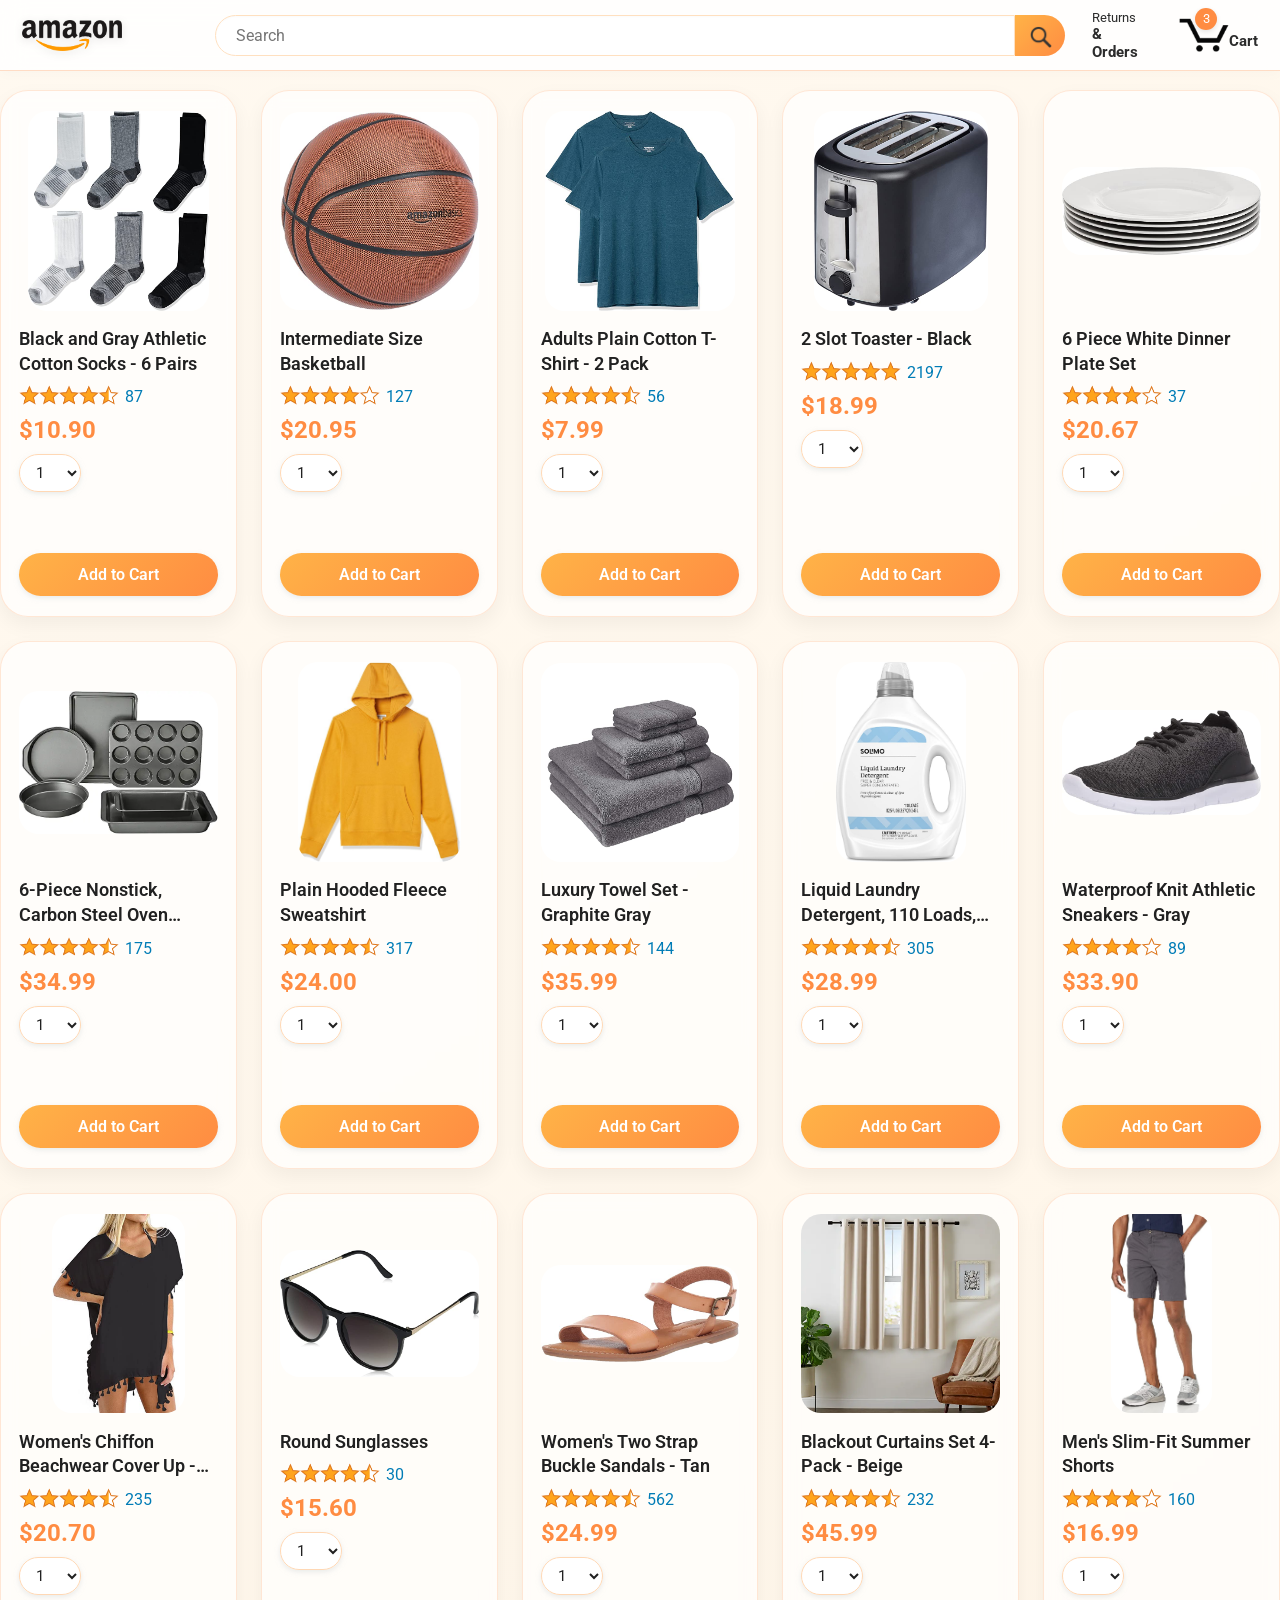
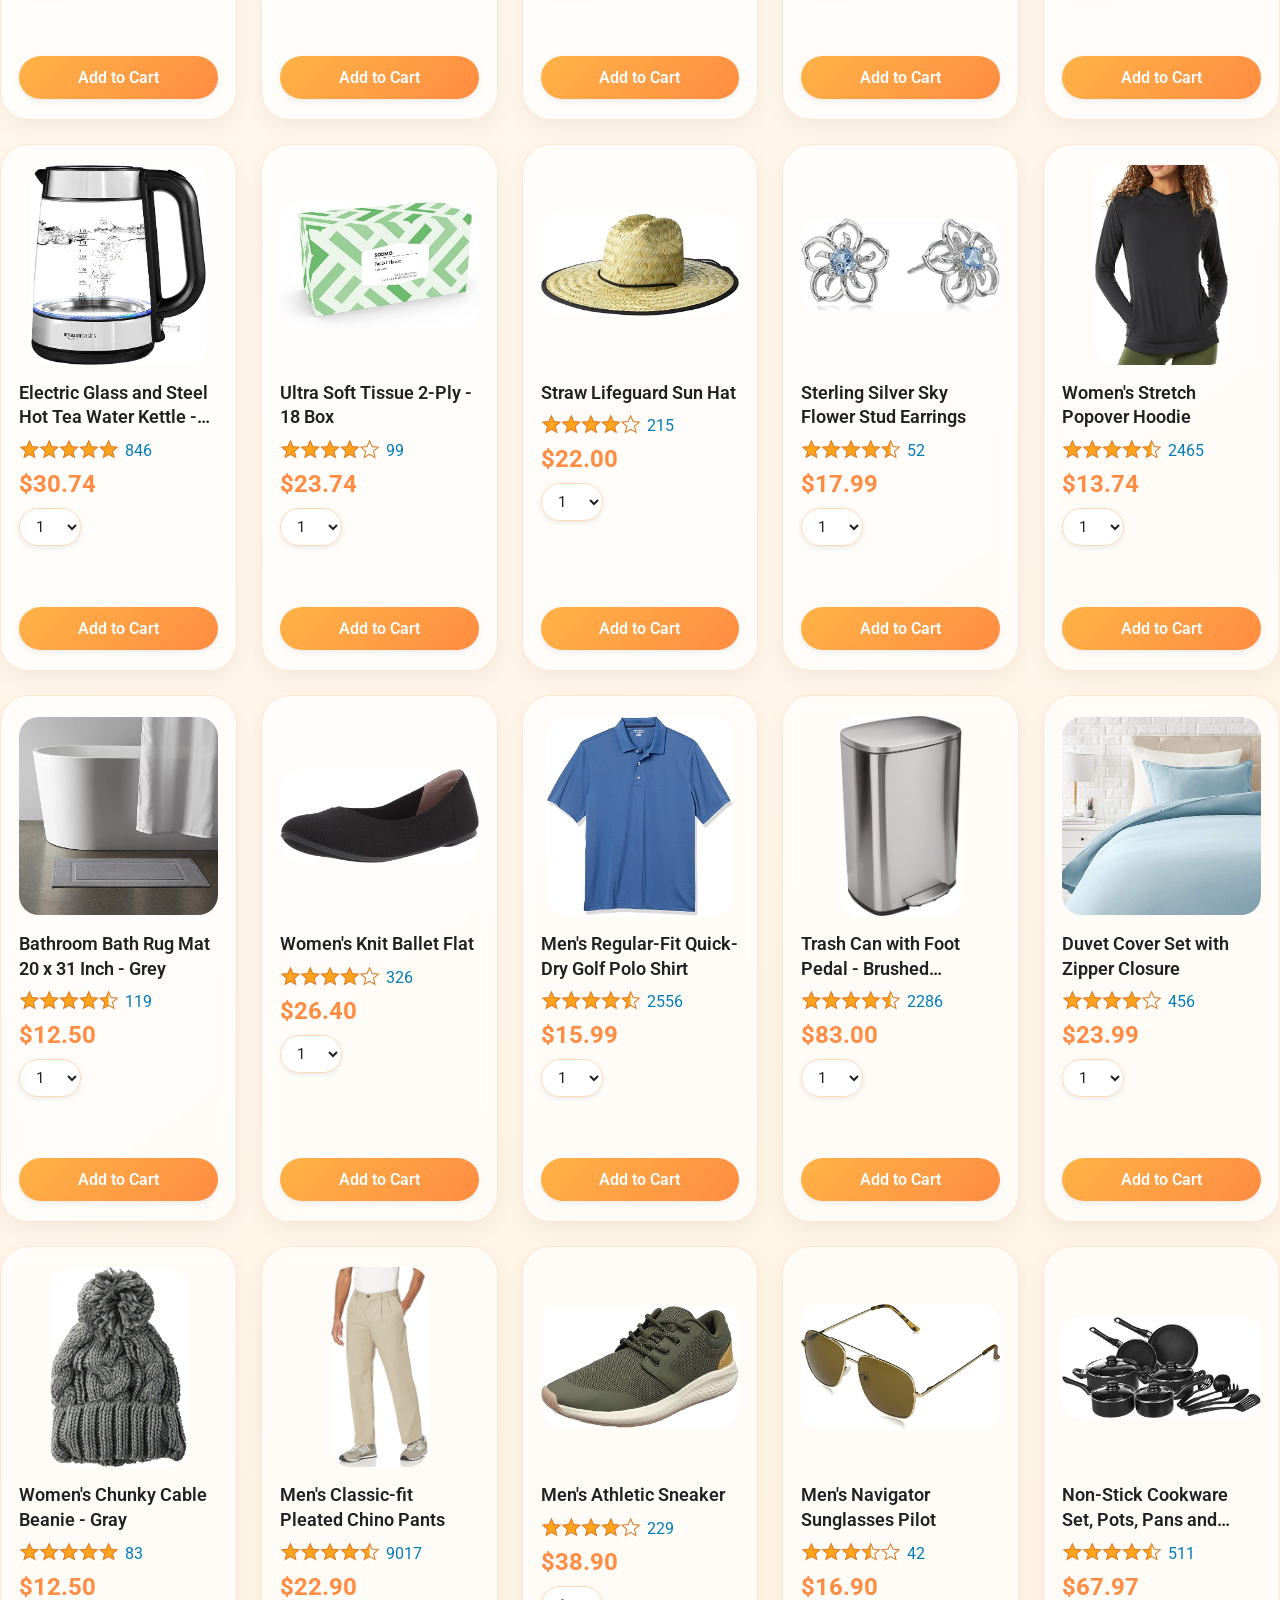
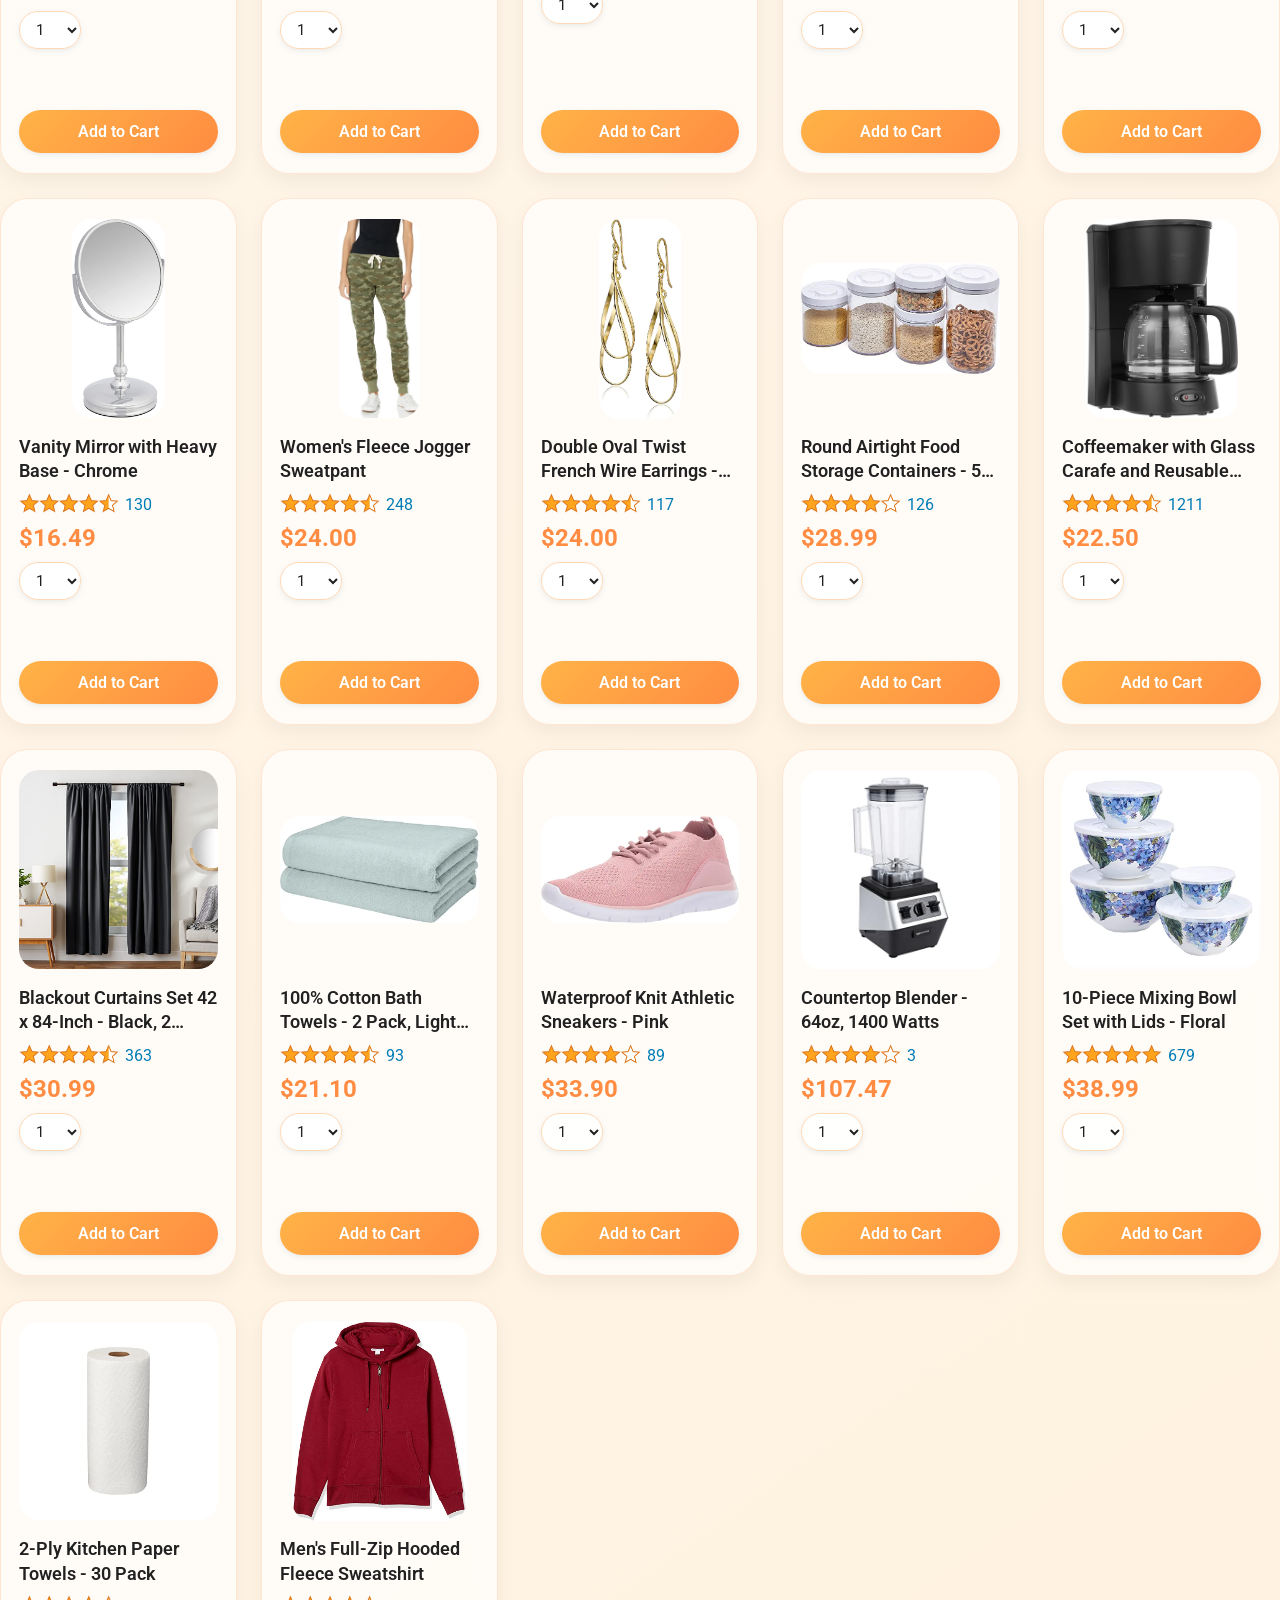
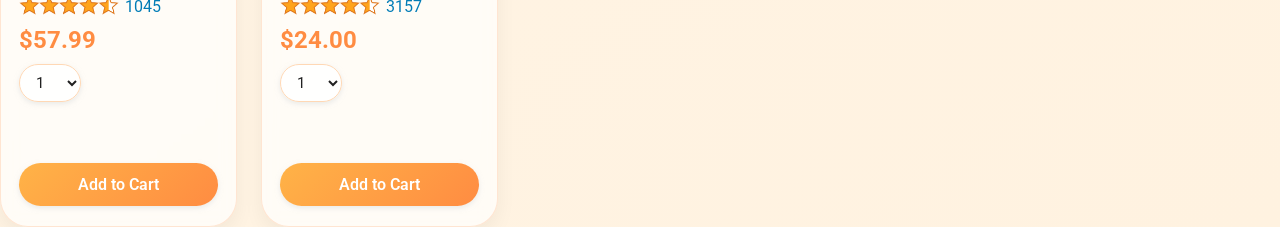
==== index.html @ 6aee3cc6 "Add files via upload" ====
<!doctype html>
<html>
  <head>
    <title>Amazon Project</title>

    <meta name="viewport" content="width=device-width, initial-scale=1" />

    <link rel="preconnect" href="https://fonts.googleapis.com" />
    <link rel="preconnect" href="https://fonts.gstatic.com" crossorigin />
    <link
      href="https://fonts.googleapis.com/css2?family=Roboto:wght@400;500;700&display=swap"
      rel="stylesheet"
    />

    <link rel="stylesheet" href="styles/shared/general.css" />
    <link rel="stylesheet" href="styles/shared/amazon-header.css" />
    <link rel="stylesheet" href="styles/pages/amazon.css" />
  </head>

  <body>
    <div class="amazon-header">
      <div class="amazon-header-left-section">
        <a href="amazon.html" class="header-link">
          <img class="amazon-logo" src="images/amazon-logo.png" />
          <img
            class="amazon-mobile-logo"
            src="images/amazon-mobile-logo-white.png"
          />
        </a>
      </div>

      <div class="amazon-header-middle-section">
        <input class="search-bar" type="text" placeholder="Search" />
        <button class="search-button">
          <img class="search-icon" src="images/icons/search-icon.png" />
        </button>
      </div>

      <div class="amazon-header-right-section">
        <a class="orders-link header-link" href="orders.html">
          <span class="returns-text">Returns</span>
          <span class="orders-text">& Orders</span>
        </a>

        <a class="cart-link header-link" href="checkout.html">
          <img class="cart-icon" src="images/icons/cart-icon.png" />
          <div class="cart-quantity js-cart-quantity">0</div>
          <div class="cart-text">Cart</div>
        </a>
      </div>
    </div>

    <div class="main">
      <div class="products-grid js-products-grid"></div>
    </div>

    <script type="module" src="scripts/amazon.js"></script>
  </body>
</html>
---- styles/shared/general.css ----
/* ----- Jelly Glass Theme ----- */
:root {
  --orange-primary: #ff8c42;
  --orange-gradient: linear-gradient(135deg, #ffb347, #ff8c42);
  --orange-light: #ffe3c9;
  --glass-bg: rgba(255, 255, 255, 0.7);
  --glass-border: rgba(255, 140, 66, 0.2);
  --shadow-sm: 0 8px 20px rgba(0, 0, 0, 0.05);
  --shadow-hover: 0 12px 28px rgba(0, 0, 0, 0.1);
  --transition-bounce: all 0.3s cubic-bezier(0.2, 0.9, 0.4, 1.1);
}

body {
  font-family: Roboto, Arial;
  color: rgb(33, 33, 33);
  margin: 0;
  background: linear-gradient(145deg, #fff9f0 0%, #fff2e0 100%);
}

p {
  margin: 0;
}

button {
  cursor: pointer;
}

select {
  cursor: pointer;
}

input,
select,
button {
  font-family: Roboto, Arial;
}

.button-primary {
  color: rgb(33, 33, 33);
  background-color: rgb(255, 216, 20);
  border: 1px solid rgb(252, 210, 0);
  border-radius: 8px;
  cursor: pointer;
  box-shadow: 0 2px 5px rgba(213, 217, 217, 0.5);
}

.button-primary:hover {
  background-color: rgb(247, 202, 0);
  border: 1px solid rgb(242, 194, 0);
}

.button-primary:active {
  background: rgb(255, 216, 20);
  border-color: rgb(252, 210, 0);
  box-shadow: none;
}

.button-secondary {
  color: rgb(33, 33, 33);
  background: white;
  border: 1px solid rgb(213, 217, 217);
  border-radius: 8px;
  cursor: pointer;
  box-shadow: 0 2px 5px rgba(213, 217, 217, 0.5);
}

.button-secondary:hover {
  background-color: rgb(247, 250, 250);
}

.button-secondary:active {
  background-color: rgb(237, 253, 255);
  box-shadow: none;
}

/* Limit text to 2 lines */
.limit-text-to-2-lines {
  display: -webkit-box;
  -webkit-line-clamp: 2;
  -webkit-box-orient: vertical;
  overflow: hidden;
}

.link-primary {
  color: rgb(1, 124, 182);
  cursor: pointer;
}

.link-primary:hover {
  color: rgb(196, 80, 0);
}

/* Dropdown selectors */
select {
  color: rgb(33, 33, 33);
  background-color: rgb(240, 240, 240);
  border: 1px solid rgb(213, 217, 217);
  border-radius: 8px;
  padding: 3px 5px;
  font-size: 15px;
  cursor: pointer;
  box-shadow: 0 2px 5px rgba(213, 217, 217, 0.5);
}

select:focus,
input:focus {
  outline: 2px solid rgb(255, 153, 0);
}

/* Jelly glass additions */
.glass-card {
  background: var(--glass-bg);
  backdrop-filter: blur(12px);
  border: 1px solid var(--glass-border);
  border-radius: 28px;
  box-shadow: var(--shadow-sm);
  transition: var(--transition-bounce);
}

.jelly-hover {
  transition: var(--transition-bounce);
}
.jelly-hover:hover {
  transform: scale(1.02) translateY(-3px);
  box-shadow: var(--shadow-hover);
}

.btn-orange {
  background: var(--orange-gradient);
  border: none;
  color: white;
  font-weight: 600;
  border-radius: 40px;
  padding: 10px 20px;
  box-shadow: 0 4px 10px rgba(255, 140, 66, 0.3);
  transition: var(--transition-bounce);
}
.btn-orange:hover {
  transform: scale(1.02);
  box-shadow: 0 6px 14px rgba(255, 140, 66, 0.4);
}
.btn-orange:active {
  transform: scale(0.98);
}
---- styles/shared/amazon-header.css ----
.amazon-header {
  background: rgba(255, 255, 255, 0.85);
  backdrop-filter: blur(12px);
  border-bottom: 1px solid rgba(255, 140, 66, 0.3);
  box-shadow: 0 4px 12px rgba(0, 0, 0, 0.02);
  position: fixed;
  top: 0;
  left: 0;
  right: 0;
  height: 70px;
  z-index: 1000;
  display: flex;
  align-items: center;
  justify-content: space-between;
  padding-left: 15px;
  padding-right: 15px;
}

.amazon-header-left-section {
  width: 180px;
}

@media (max-width: 800px) {
  .amazon-header-left-section {
    width: unset;
  }
}

.header-link {
  display: inline-block;
  padding: 6px;
  border-radius: 2px;
  cursor: pointer;
  text-decoration: none;
  border: 1px solid rgba(0, 0, 0, 0);
}

.header-link:hover {
  border: 1px solid white;
}

.amazon-logo {
  width: 100px;
  margin-top: 5px;
  filter: drop-shadow(0 2px 4px rgba(0, 0, 0, 0.1));
}

.amazon-mobile-logo {
  display: none;
}

@media (max-width: 575px) {
  .amazon-logo {
    display: none;
  }

  .amazon-mobile-logo {
    display: block;
    height: 35px;
    margin-top: 5px;
    filter: drop-shadow(0 2px 4px rgba(0, 0, 0, 0.1));
  }
}

.amazon-header-middle-section {
  flex: 1;
  max-width: 850px;
  margin-left: 10px;
  margin-right: 10px;
  display: flex;
}

.search-bar {
  flex: 1;
  width: 0;
  font-size: 16px;
  background: white;
  border: 1px solid #ffe0c0;
  border-radius: 40px 0 0 40px;
  padding: 10px 20px;
  height: auto;
  box-shadow: inset 0 1px 2px rgba(0, 0, 0, 0.02);
}
.search-bar:focus {
  outline: none;
  border-color: #ff8c42;
  box-shadow: 0 0 0 2px rgba(255, 140, 66, 0.2);
}

.search-button {
  background: linear-gradient(135deg, #ffb347, #ff8c42);
  border: none;
  border-radius: 0 40px 40px 0;
  width: 50px;
  height: auto;
  display: flex;
  align-items: center;
  justify-content: center;
  cursor: pointer;
}
.search-button:hover {
  background: linear-gradient(135deg, #ffa042, #ff7810);
}

.search-icon {
  height: 22px;
  margin-left: 2px;
  margin-top: 3px;
}

.amazon-header-right-section {
  width: 180px;
  flex-shrink: 0;
  display: flex;
  justify-content: end;
}

.orders-link {
  color: #2c2c2c;
  text-decoration: none;
  display: flex;
  flex-direction: column;
  align-items: flex-start;
  margin-right: 20px;
}
.orders-link:hover {
  color: #ff8c42;
}

.returns-text {
  display: block;
  font-size: 13px;
}

.orders-text {
  display: block;
  font-size: 15px;
  font-weight: 700;
}

.cart-link {
  color: #2c2c2c;
  display: flex;
  align-items: center;
  position: relative;
  text-decoration: none;
}
.cart-link:hover {
  color: #ff8c42;
}

.cart-icon {
  width: 50px;
}

.cart-text {
  margin-top: 12px;
  font-size: 15px;
  font-weight: 700;
}

.cart-quantity {
  background: #ff8c42;
  color: white;
  border-radius: 40px;
  width: 22px;
  height: 22px;
  font-size: 13px;
  line-height: 22px;
  text-align: center;
  position: absolute;
  top: 4px;
  left: 22px;
  box-shadow: 0 2px 5px rgba(0, 0, 0, 0.1);
}
---- styles/pages/amazon.css ----
.main {
  margin-top: 90px;
}

.products-grid {
  display: grid;
  gap: 24px;
  margin-top: 20px;
  grid-template-columns: repeat(8, 1fr);
}

@media (max-width: 2000px) {
  .products-grid {
    grid-template-columns: repeat(7, 1fr);
  }
}
@media (max-width: 1600px) {
  .products-grid {
    grid-template-columns: repeat(6, 1fr);
  }
}
@media (max-width: 1300px) {
  .products-grid {
    grid-template-columns: repeat(5, 1fr);
  }
}
@media (max-width: 1000px) {
  .products-grid {
    grid-template-columns: repeat(4, 1fr);
  }
}
@media (max-width: 800px) {
  .products-grid {
    grid-template-columns: repeat(3, 1fr);
  }
}
@media (max-width: 575px) {
  .products-grid {
    grid-template-columns: repeat(2, 1fr);
  }
}
@media (max-width: 450px) {
  .products-grid {
    grid-template-columns: 1fr;
  }
}

.product-container {
  background: rgba(255, 255, 255, 0.7);
  backdrop-filter: blur(8px);
  border: 1px solid rgba(255, 140, 66, 0.2);
  border-radius: 28px;
  padding: 20px 18px;
  transition: all 0.3s cubic-bezier(0.2, 0.9, 0.4, 1.1);
  box-shadow: 0 8px 20px rgba(0, 0, 0, 0.05);
  display: flex;
  flex-direction: column;
}
.product-container:hover {
  transform: translateY(-6px) scale(1.01);
  box-shadow: 0 18px 32px rgba(0, 0, 0, 0.1);
  border-color: rgba(255, 140, 66, 0.4);
}

.product-image-container {
  display: flex;
  justify-content: center;
  align-items: center;
  height: 200px;
  margin-bottom: 16px;
}

.product-image {
  max-width: 100%;
  max-height: 100%;
  border-radius: 20px;
  object-fit: contain;
}

.product-name {
  height: auto;
  margin-bottom: 8px;
  font-weight: 600;
  font-size: 1.1rem;
  line-height: 1.4;
}

.product-rating-container {
  display: flex;
  align-items: center;
  margin-bottom: 10px;
}

.product-rating-stars {
  width: 100px;
  margin-right: 6px;
}

.product-rating-count {
  color: rgb(1, 124, 182);
  cursor: pointer;
  margin-top: 3px;
}

.product-price {
  font-weight: 700;
  margin-bottom: 10px;
  font-size: 1.5rem;
  color: #ff8c42;
}

.product-quantity-container {
  margin-bottom: 17px;
}

.product-spacer {
  flex: 1;
}

.added-to-cart {
  color: #ff8c42;
  font-weight: 500;
  gap: 8px;
  margin: 12px 0;
  display: flex;
  align-items: center;
  opacity: 0;
  transition: opacity 0.3s;
}
.added-to-cart img {
  height: 20px;
  margin-right: 5px;
}
.added-to-cart-visible {
  opacity: 1;
}

.add-to-cart-button {
  background: linear-gradient(135deg, #ffb347, #ff8c42);
  border: none;
  border-radius: 40px;
  padding: 12px;
  font-weight: 600;
  font-size: 1rem;
  color: white;
  transition: all 0.2s ease;
  width: 100%;
  cursor: pointer;
}
.add-to-cart-button:hover {
  transform: scale(1.02);
  box-shadow: 0 4px 12px rgba(255, 140, 66, 0.4);
}
.add-to-cart-button:active {
  transform: scale(0.98);
}

select {
  background: rgba(255, 255, 255, 0.9);
  border: 1px solid #ffd8b5;
  border-radius: 30px;
  padding: 8px 12px;
}
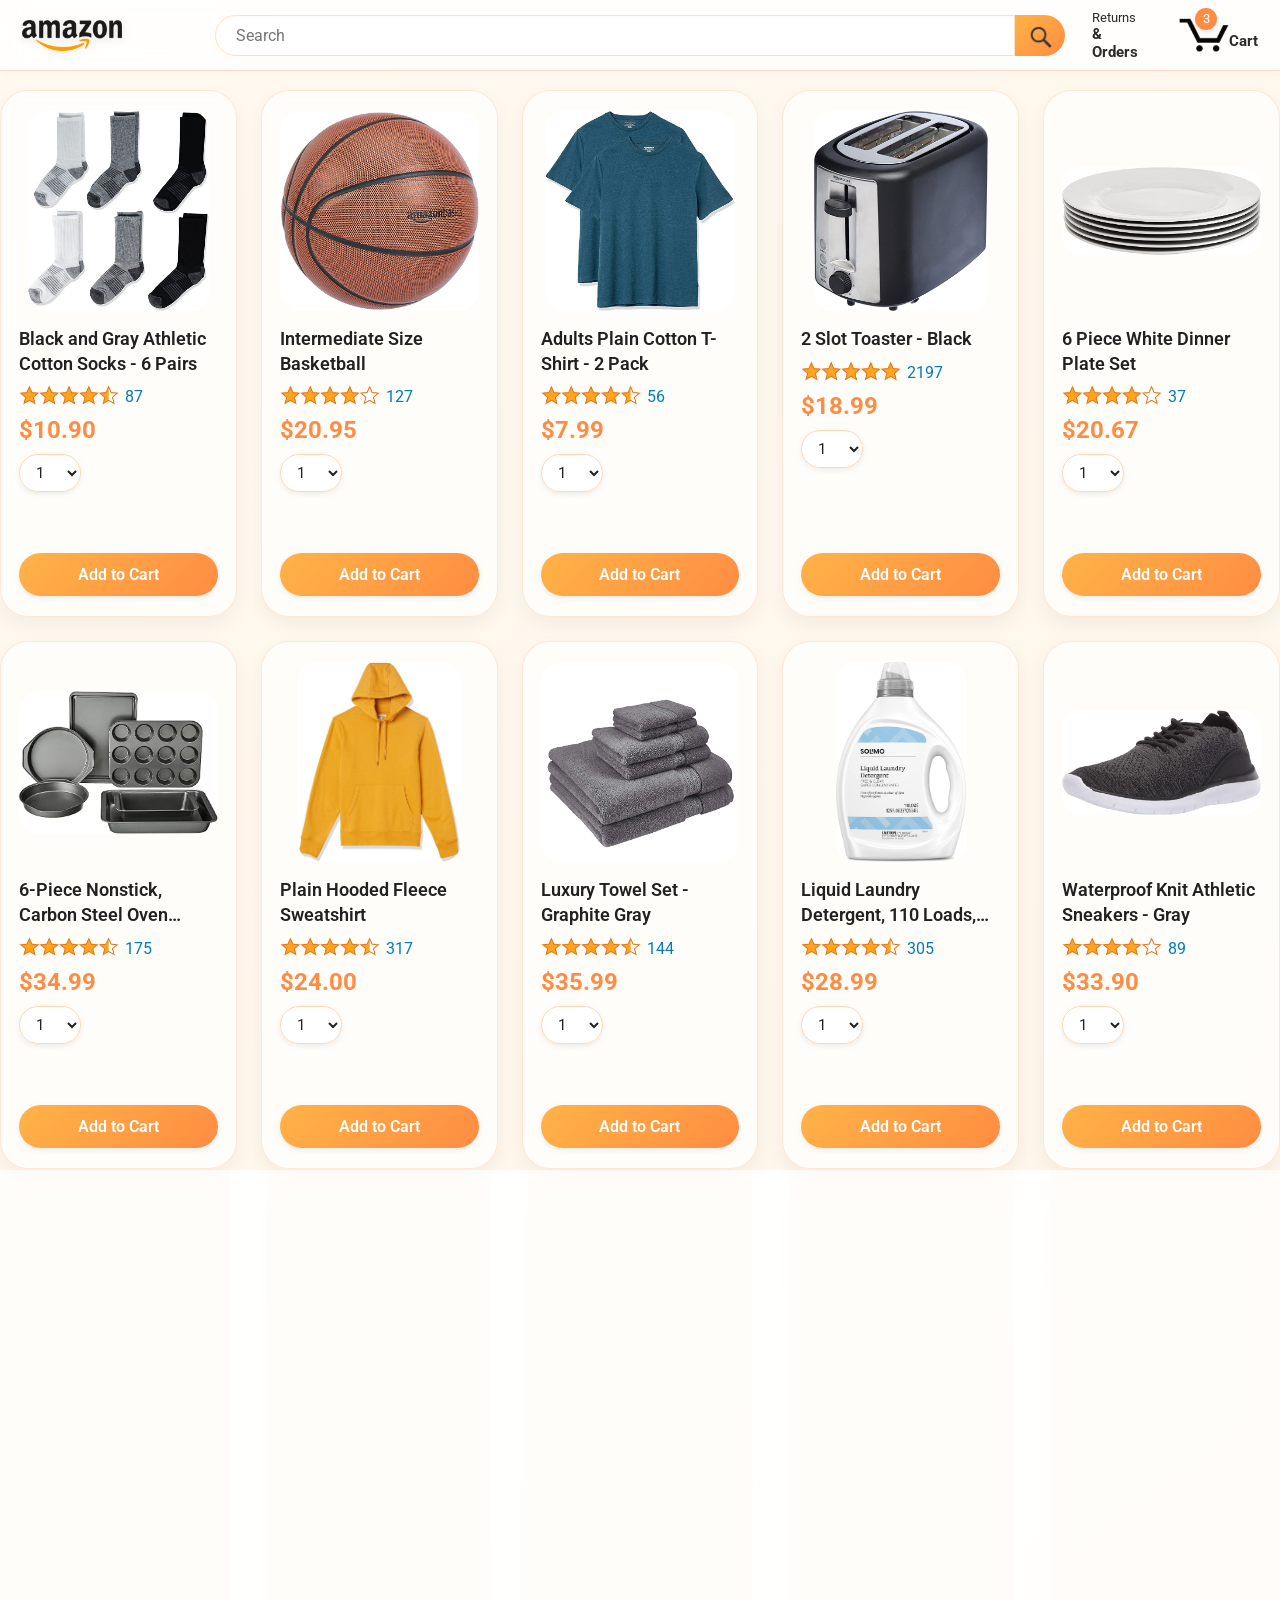
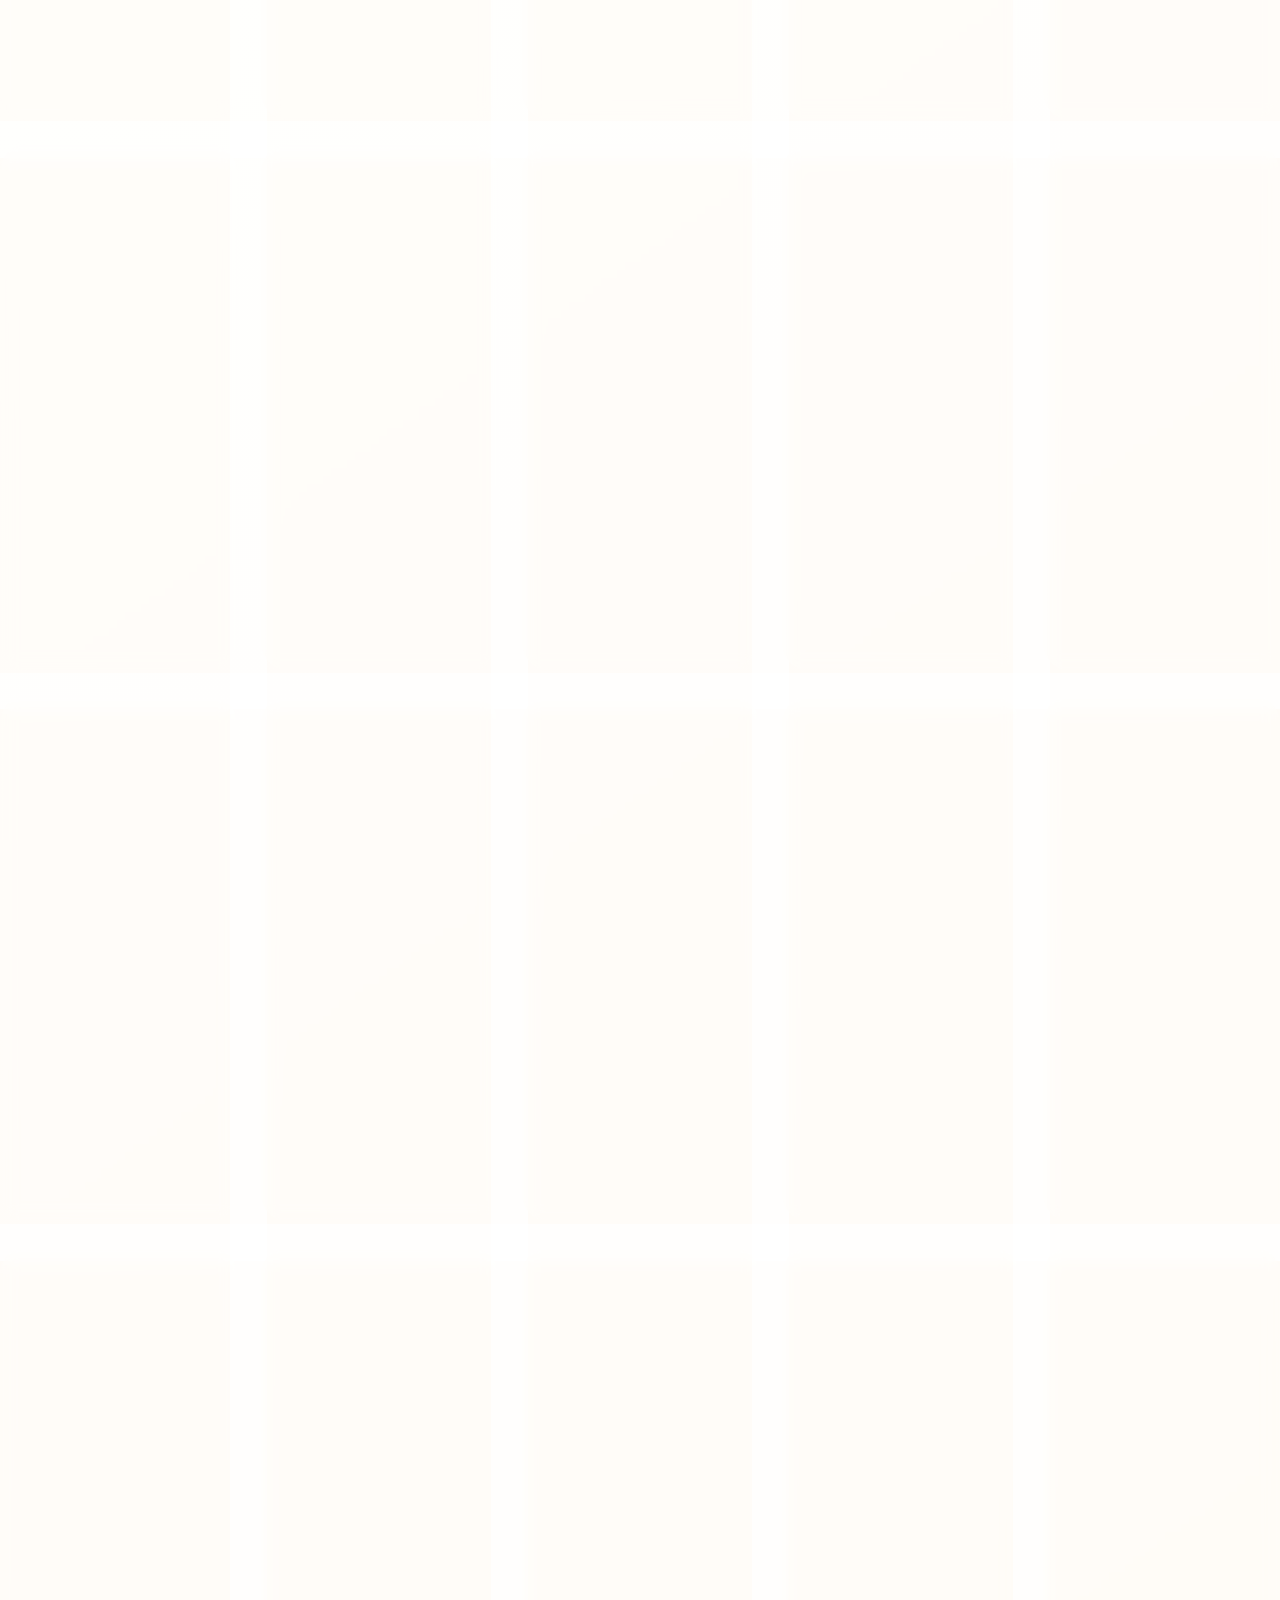
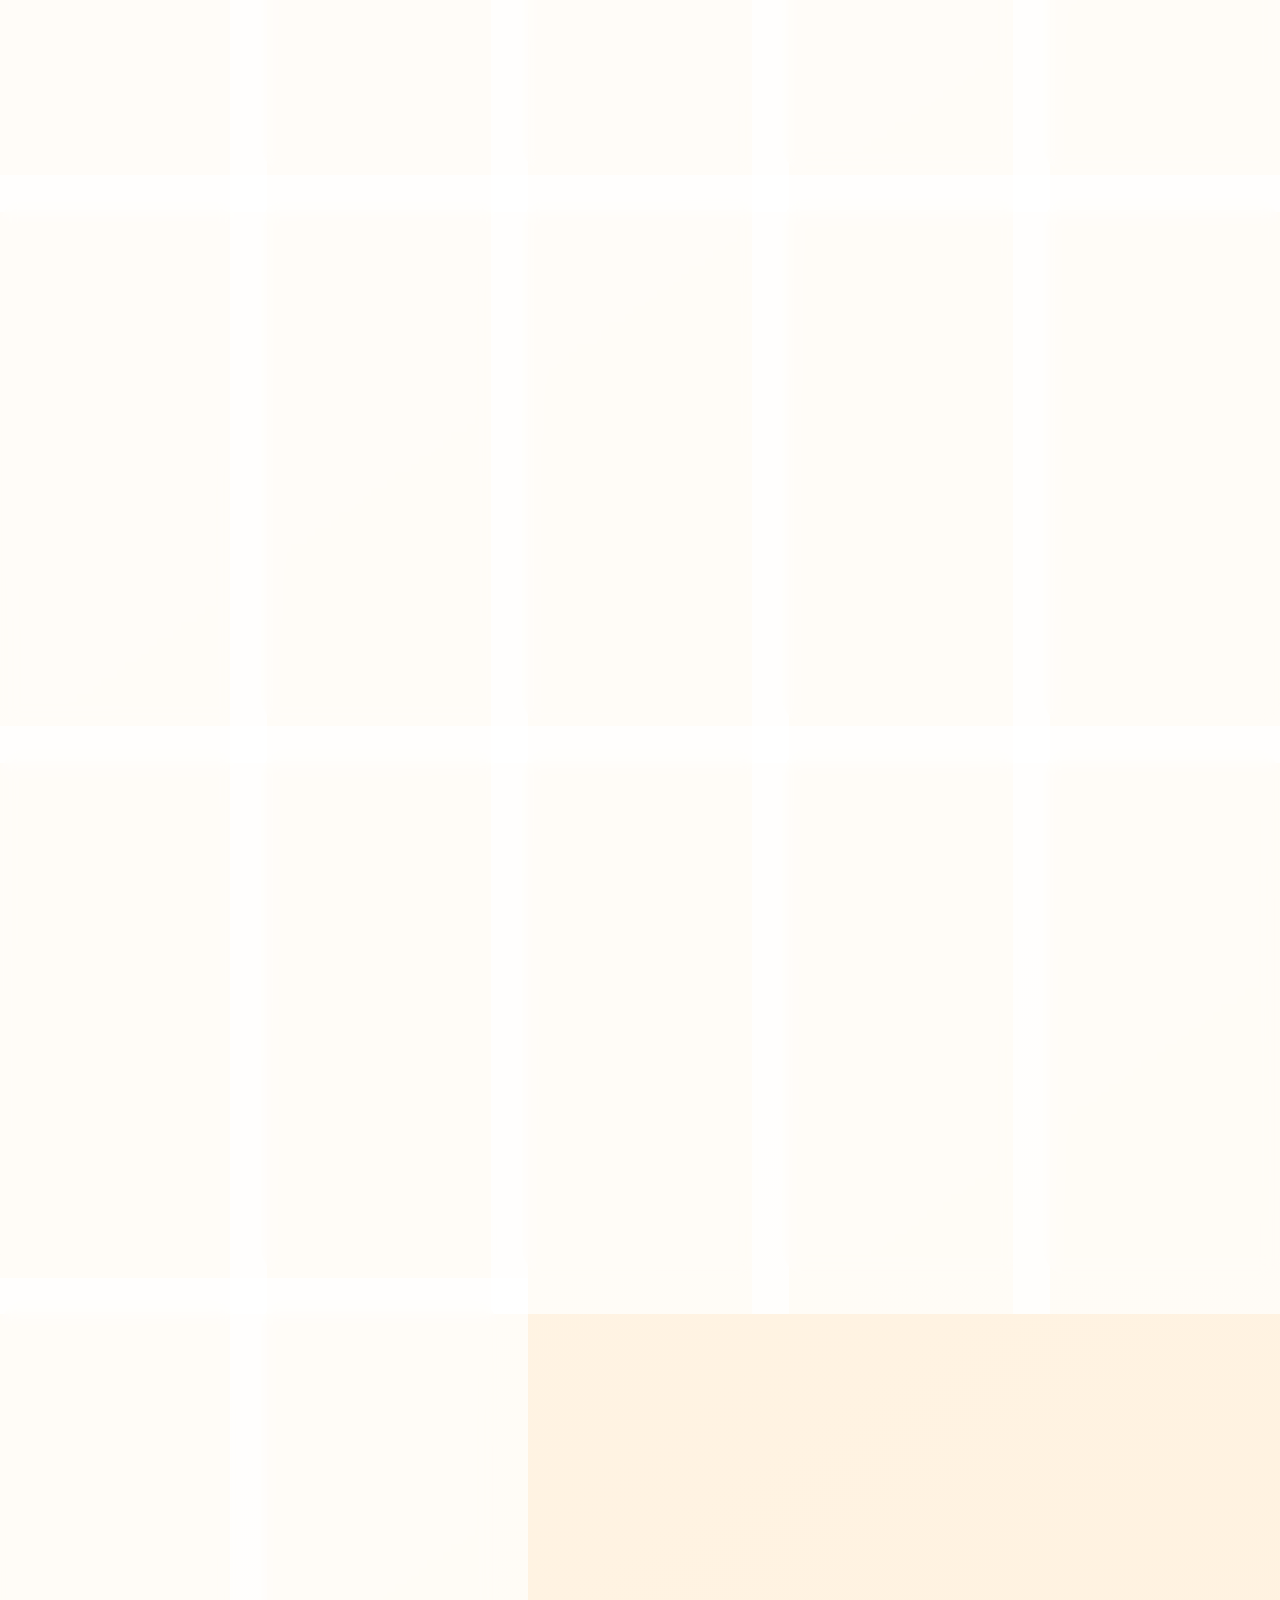
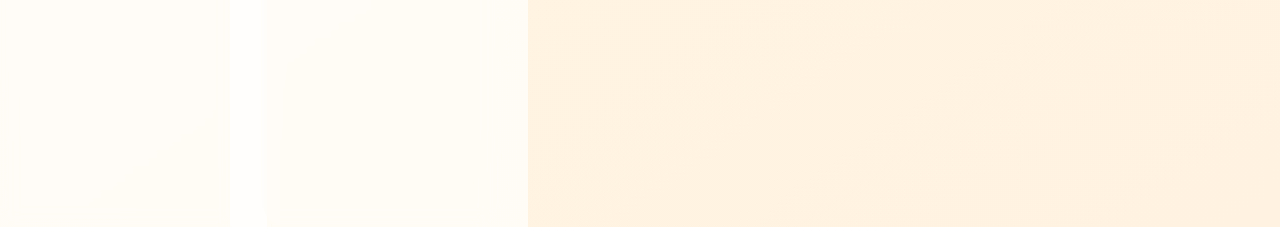
==== commit fa239dc7: "Update index.html" ====
--- a/index.html
+++ b/index.html
@@ -20,7 +20,7 @@
   <body>
     <div class="amazon-header">
       <div class="amazon-header-left-section">
-        <a href="amazon.html" class="header-link">
+        <a href="index.html" class="header-link">
           <img class="amazon-logo" src="images/amazon-logo.png" />
           <img
             class="amazon-mobile-logo"
